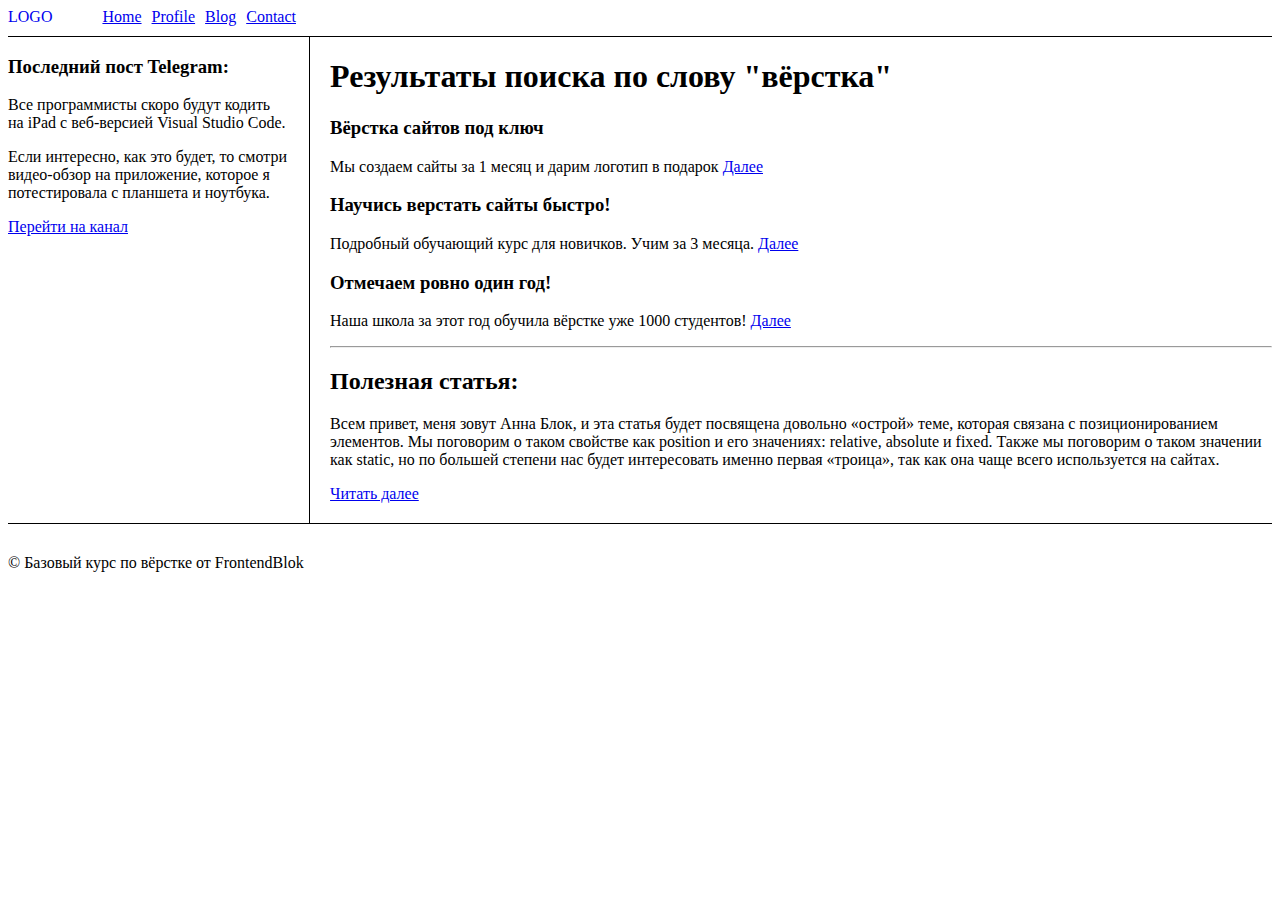
==== semantic.html @ f6811759 "add styles, add file" ====
<!DOCTYPE html>
<html lang="en">
<head>
    <meta charset="UTF-8">
    <meta http-equiv="X-UA-Compatible" content="IE=edge">
    <meta name="viewport" content="width=device-width, initial-scale=1.0">
    <title>Document</title>
    <style>
        .header {
            display: flex;
            border-bottom: 1px solid #000;
            padding-bottom: 10px;
        }
        .logo {
            margin-right: 50px;
            text-decoration: none;
        }
        ul {
            display: flex;
            list-style-type: none;
            padding-left: 0;
            margin: 0;
        }
        ul > li {
            margin-right: 10px;
        }
        .box {
            display: flex;
            margin-bottom: 30px;
            gap: 20px;
            border-bottom: 1px solid #000;
        }
        .aside {
            border-right: 1px solid #000;
            padding-right: 20px;
        }
        .post {
            padding-bottom: 20px;
        }
    </style>
</head>
<body>
    <header class="header">
        <a href="#" class="logo">LOGO</a>
        <nav>
        <ul>
            <li><a href="#">Home</a></li>
            <li><a href="#">Profile</a></li>
            <li><a href="#">Blog</a></li>
            <li><a href="#">Contact</a></li>
        </ul>
    </nav>
    </header>
    <div class="box">
        <aside class="aside">
            <h3>Последний пост Telegram:</h3>
            <p>
                Все программисты скоро будут кодить на iPad с веб-версией Visual Studio Code.
            </p>
            <p>
                Если интересно, как это будет, то смотри видео-обзор на приложение, которое я потестировала с планшета и ноутбука.
            </p>
            <a href="https://t.me/frontendblok/2906">Перейти на канал</a>
        </aside>
        <main>
            <h1>Результаты поиска по слову "вёрстка"</h1>
            <section>
                <h3>Вёрстка сайтов под ключ</h3>
                <p>Мы создаем сайты за 1 месяц и дарим логотип в подарок <a href="#">Далее</a></p>
            </section>
            <section>
                <h3>Научись верстать сайты быстро!</h3>
                <p>Подробный обучающий курс для новичков. Учим за 3 месяца. <a href="#">Далее</a></p>
            </section>
            <section>
                <h3>Отмечаем ровно один год!</h3>
                <p>Наша школа за этот год обучила вёрстке уже 1000 студентов! <a href="#">Далее</a></p>
            </section>
            <hr>
            <h2>Полезная статья:</h2>
            <article class="post">
                <p>
                    Всем привет, меня зовут Анна Блок, и эта статья будет посвящена довольно «острой» теме, которая связана с позиционированием элементов. Мы поговорим о таком свойстве как position и его значениях: relative, absolute и fixed. Также мы поговорим о таком значении как static, но по большей степени нас будет интересовать именно первая «троица», так как она чаще всего используется на сайтах.
                </p>
                <a href="#">Читать далее</a>
            </article>
        </main>
    </div>
    
    <footer>
        <p>&copy; Базовый курс по вёрстке от FrontendBlok</p>
    </footer>
</body>
</html>
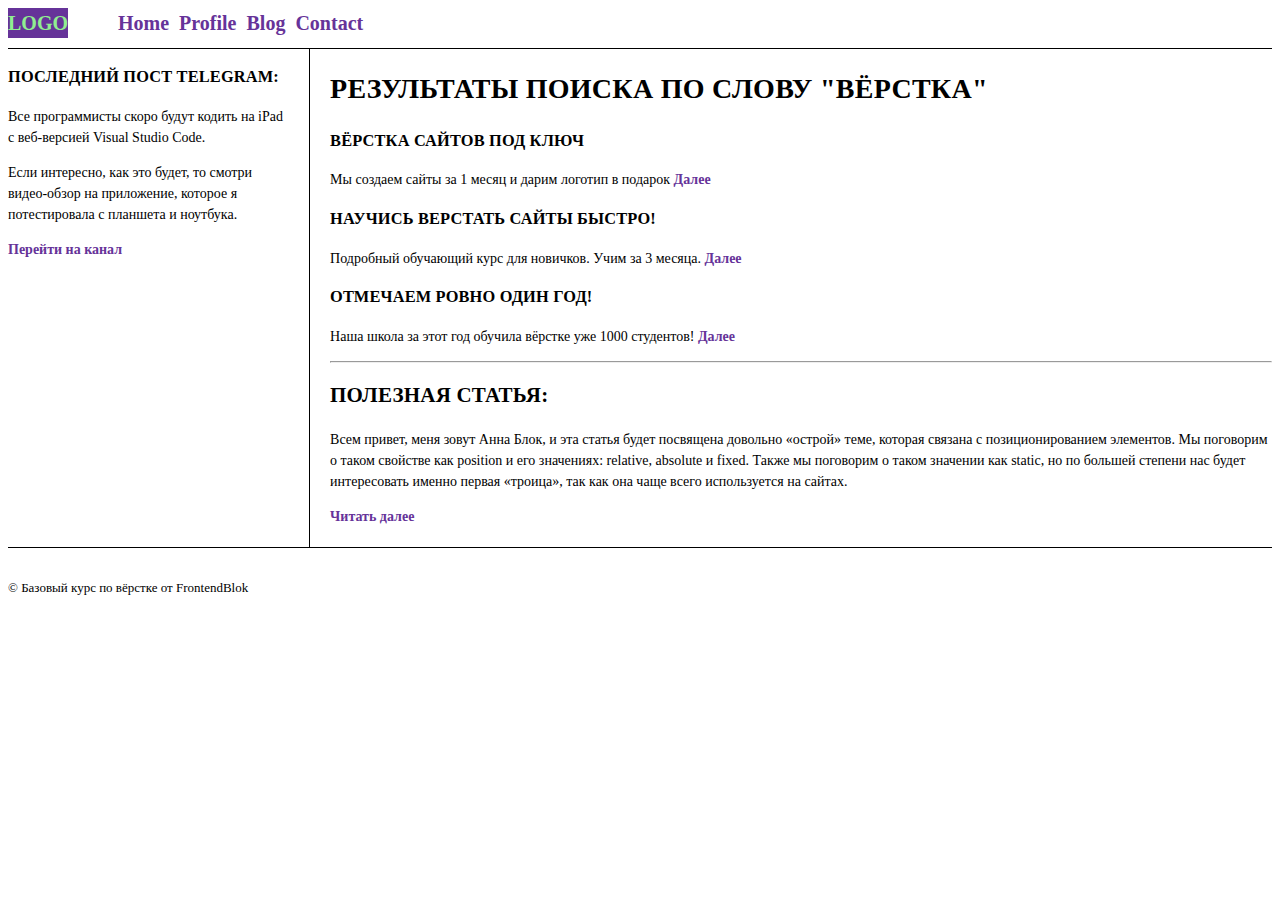
==== commit 28013b10: "add styles" ====
--- a/semantic.html
+++ b/semantic.html
@@ -4,40 +4,11 @@
     <meta charset="UTF-8">
     <meta http-equiv="X-UA-Compatible" content="IE=edge">
     <meta name="viewport" content="width=device-width, initial-scale=1.0">
+    <link rel="stylesheet" href="css/semantic.css">
+    <link rel="preconnect" href="https://fonts.googleapis.com">
+    <link rel="preconnect" href="https://fonts.gstatic.com" crossorigin>
+    <link href="https://fonts.googleapis.com/css2?family=Roboto:ital,wght@400,700&display=swap" rel="stylesheet">
     <title>Document</title>
-    <style>
-        .header {
-            display: flex;
-            border-bottom: 1px solid #000;
-            padding-bottom: 10px;
-        }
-        .logo {
-            margin-right: 50px;
-            text-decoration: none;
-        }
-        ul {
-            display: flex;
-            list-style-type: none;
-            padding-left: 0;
-            margin: 0;
-        }
-        ul > li {
-            margin-right: 10px;
-        }
-        .box {
-            display: flex;
-            margin-bottom: 30px;
-            gap: 20px;
-            border-bottom: 1px solid #000;
-        }
-        .aside {
-            border-right: 1px solid #000;
-            padding-right: 20px;
-        }
-        .post {
-            padding-bottom: 20px;
-        }
-    </style>
 </head>
 <body>
     <header class="header">
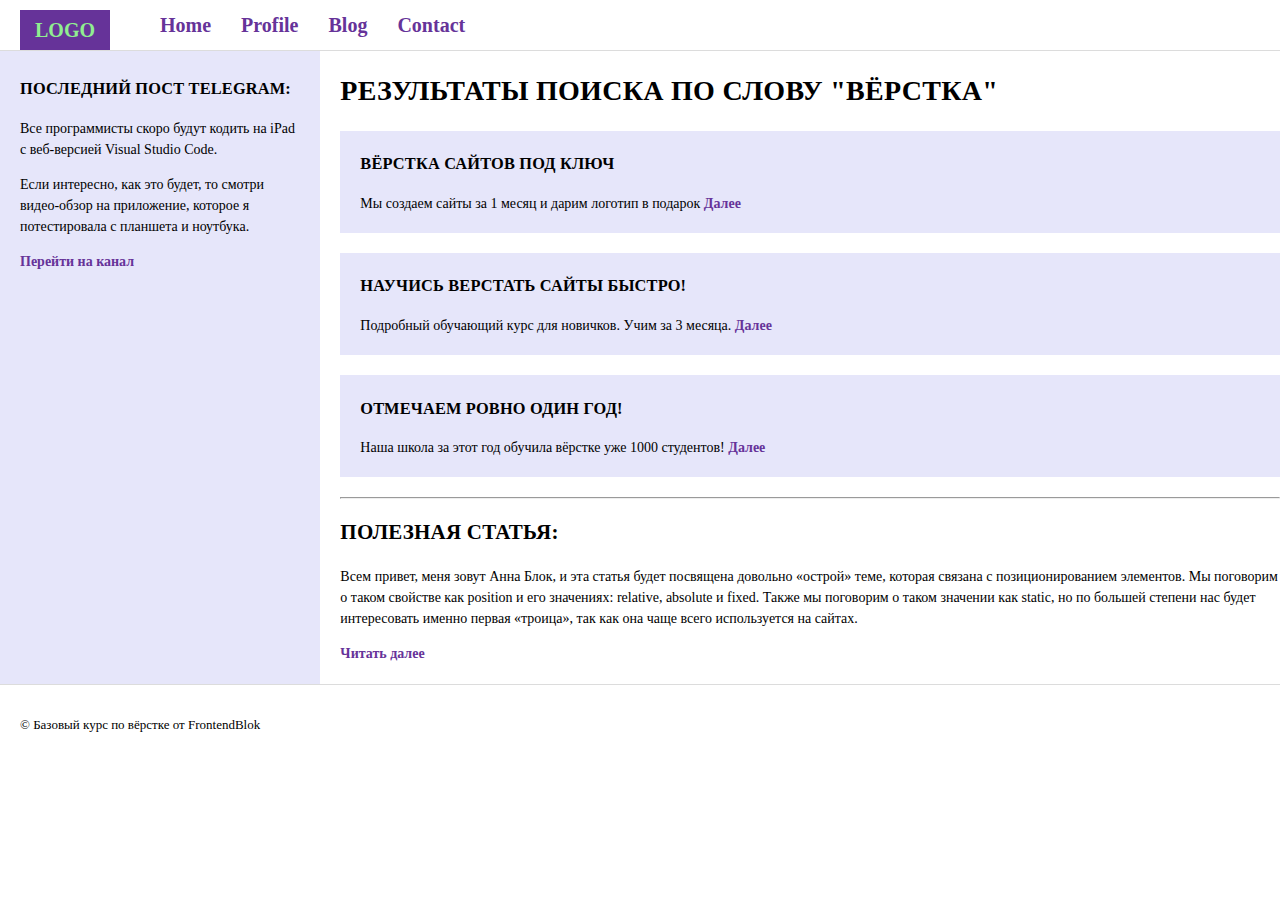
==== commit a62dbb8e: "add styles" ====
--- a/semantic.html
+++ b/semantic.html
@@ -8,6 +8,7 @@
     <link rel="preconnect" href="https://fonts.googleapis.com">
     <link rel="preconnect" href="https://fonts.gstatic.com" crossorigin>
     <link href="https://fonts.googleapis.com/css2?family=Roboto:ital,wght@400,700&display=swap" rel="stylesheet">
+    <link rel="stylesheet" href="css/normalize.css">
     <title>Document</title>
 </head>
 <body>
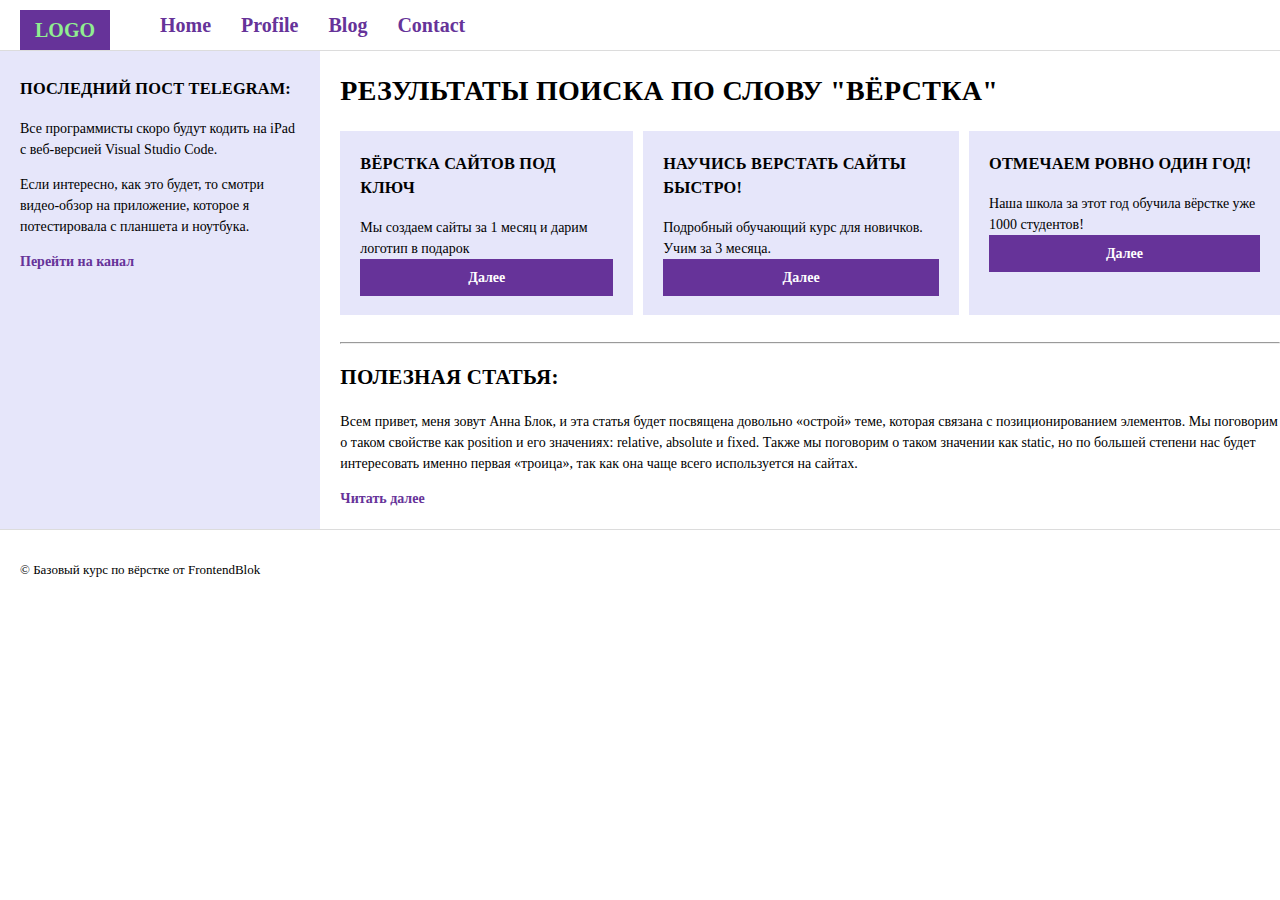
==== commit c108db18: "add styles" ====
--- a/semantic.html
+++ b/semantic.html
@@ -36,18 +36,20 @@
         </aside>
         <main>
             <h1>Результаты поиска по слову "вёрстка"</h1>
-            <section>
-                <h3>Вёрстка сайтов под ключ</h3>
-                <p>Мы создаем сайты за 1 месяц и дарим логотип в подарок <a href="#">Далее</a></p>
-            </section>
-            <section>
-                <h3>Научись верстать сайты быстро!</h3>
-                <p>Подробный обучающий курс для новичков. Учим за 3 месяца. <a href="#">Далее</a></p>
-            </section>
-            <section>
-                <h3>Отмечаем ровно один год!</h3>
-                <p>Наша школа за этот год обучила вёрстке уже 1000 студентов! <a href="#">Далее</a></p>
-            </section>
+            <div class="results">
+                <section>
+                    <h3>Вёрстка сайтов под ключ</h3>
+                    <p>Мы создаем сайты за 1 месяц и дарим логотип в подарок <a href="#" class="link">Далее</a></p>
+                </section>
+                <section>
+                    <h3>Научись верстать сайты быстро!</h3>
+                    <p>Подробный обучающий курс для новичков. Учим за 3 месяца. <a href="#" class="link">Далее</a></p>
+                </section>
+                <section>
+                    <h3>Отмечаем ровно один год!</h3>
+                    <p>Наша школа за этот год обучила вёрстке уже 1000 студентов! <a href="#" class="link">Далее</a></p>
+                </section>
+            </div>
             <hr>
             <h2>Полезная статья:</h2>
             <article class="post">
@@ -59,7 +61,7 @@
         </main>
     </div>
     
-    <footer>
+    <footer class="footer">
         <p>&copy; Базовый курс по вёрстке от FrontendBlok</p>
     </footer>
 </body>
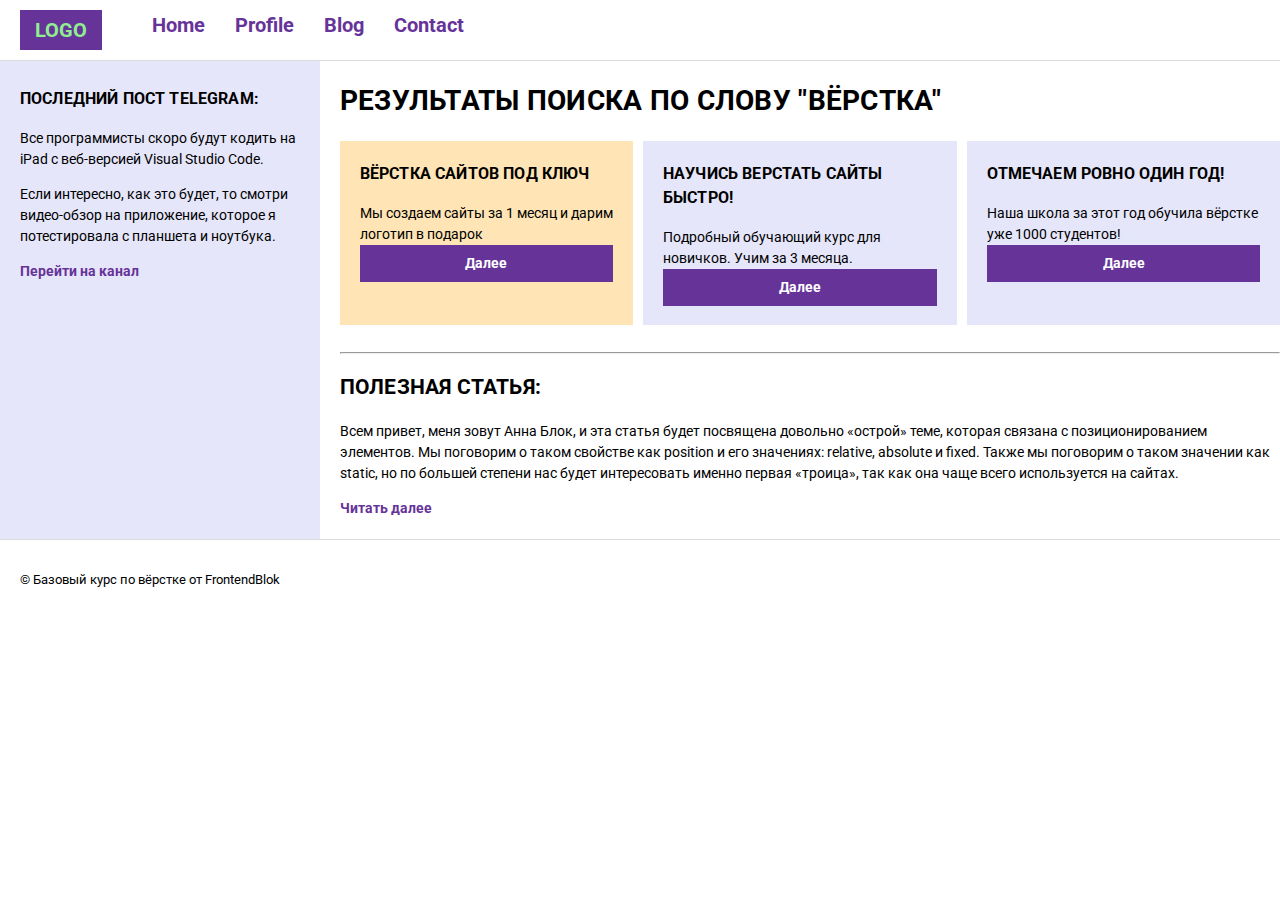
==== commit 282eab41: "add styles" ====
--- a/semantic.html
+++ b/semantic.html
@@ -37,7 +37,7 @@
         <main>
             <h1>Результаты поиска по слову "вёрстка"</h1>
             <div class="results">
-                <section>
+                <section class="first_section">
                     <h3>Вёрстка сайтов под ключ</h3>
                     <p>Мы создаем сайты за 1 месяц и дарим логотип в подарок <a href="#" class="link">Далее</a></p>
                 </section>
